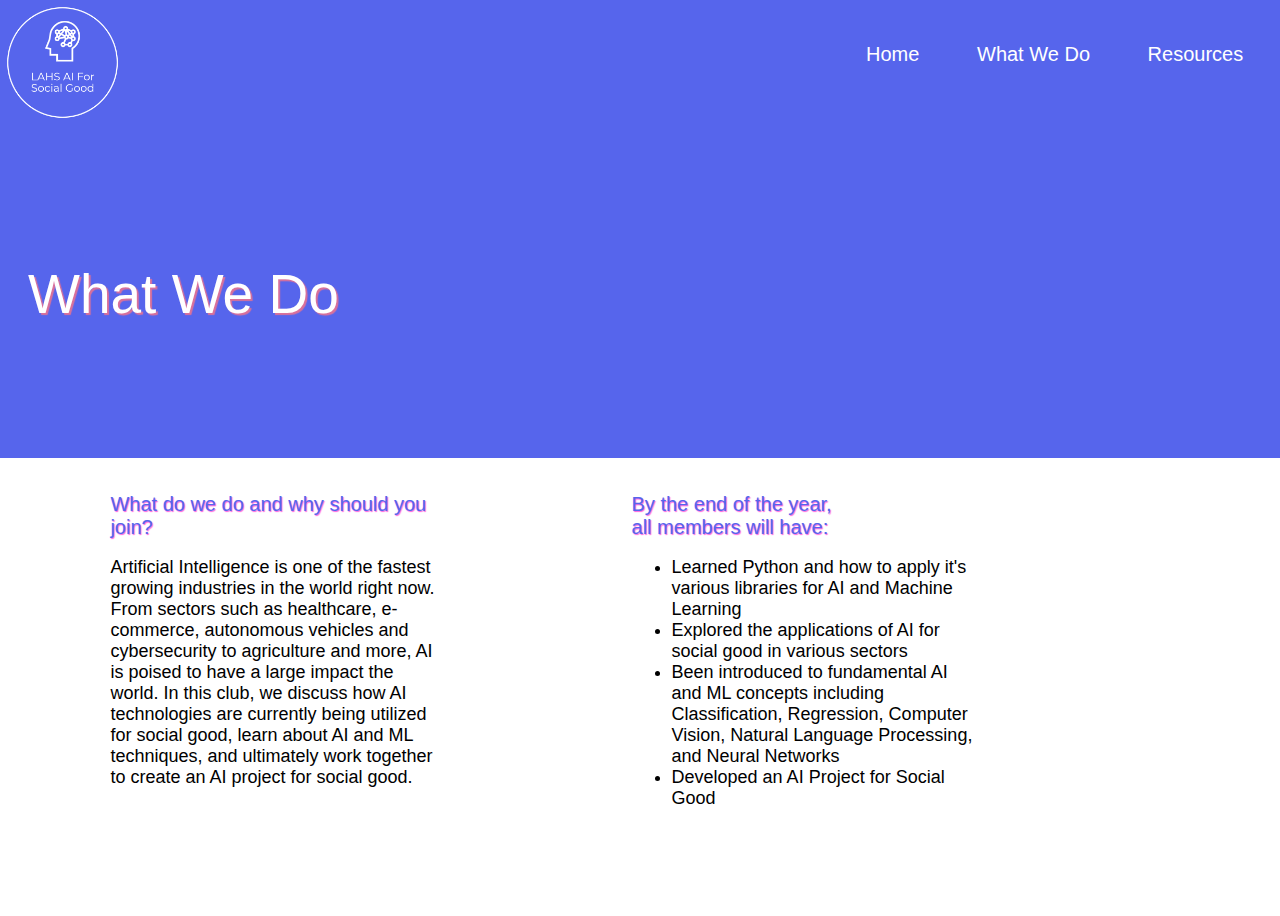
==== about.html @ c92c1efe "Final Responsive Design Fixes" ====
<!DOCTYPE html>
<html lang="en">

<head>
  <title>LAHS AI</title>
  <meta charset="utf-8">
  <meta http-equiv="X-UA-Compatible" content="IE=edge">
  <meta name="viewport" content="width=device-width, initial-scale=1">
  <meta name="google-site-verification" content="iM5fhBbc-FcIq26R34LP95haDHTpgGGQypBYg3sg12c" />
  <!-- import the webpage's stylesheet -->
  <link rel="stylesheet" href="style.css" />
</head>

<body class="about-resources-body">
  <div class="header">
    <div class="logo">
      <img src="images/logo2.png" alt="LAHS AI For Social Good Club">
    </div>
    <div class="navigation-links">
      <div><a href="index.html">Home</a></div>
      <div><a href="about.html">What We Do</a></div>
      <div><a href="resources.html">Resources</a></div>
    </div>
  </div>
  
  <!-- What We Do header-->
  <div class="about-resources-top">
    <h1>What We Do</h1>
  </div>

  <!-- flex container for two elements -->
  <div class="about-flex-container">
    <!-- description of why people should join -->
    <div class="description">
      <h2>What do we do and why should you join?</h2>
      <p>Artificial Intelligence is one of the fastest growing industries in the world right now. From sectors such as
        healthcare, e-commerce, autonomous vehicles and cybersecurity to agriculture and more, AI is poised to have a
        large impact the world. In this club, we discuss how AI technologies are currently being utilized for social
        good, learn about AI and ML techniques, and ultimately work together to create an AI project for social good.
      </p>
    </div>
    <!-- bulleted list of club goals -->
    <div class="club-goals">
      <h2>By the end of the year, all members will have:</h2>
      <ul>
        <li>Learned Python and how to apply it's various libraries for AI and Machine Learning</li>
        <li>Explored the applications of AI for social good in various sectors</li>
        <li>Been introduced to fundamental AI and ML concepts including Classification, Regression, Computer Vision,
          Natural Language Processing, and Neural Networks</li>
        <li>Developed an AI Project for Social Good</li>
      </ul>
    </div>
  </div>
</body>

</html>
---- style.css ----
body {
  background-color: rgb(86, 101, 236);
}

.logo { 
  position: absolute;
  top: 0px; /*positioned on top left of page*/
  left: 0px;
  width: 125px;
  height: 125px;
  margin-bottom: 25px; 
  display: flex;
} 

.navigation-links {
  display: flex; /*flexbox for navigation links*/
  flex-direction: row;
  top: 8px;
  position: relative;
  float: right; /*positioned on top right of page*/
}

.navigation-links > div {
  /*specifies spacing between flexbox elements*/
  margin: 1vw; 
  padding: 14px 16px;
  color: white;
}

.navigation-links > div > a { /*specifies styling for text*/
  text-align: right; 
  text-decoration: none;
  color: white;
  font-family: Tahoma, sans-serif;
  font-size: 20px;
}

.club-description {
  color:white;
  font-family: Tahoma, sans-serif;
  width: 100%;
  position: absolute;
  top: 30vh; /*club description's top edge is positioned 30% of the viewport's height from the top of the screen*/
  text-align: center;
}

.club-description > h1 { /*styling for main heading*/
  font-size: 55px;
  font-weight: 500;
  margin-bottom: 0px;
}

.club-description > p { /*styling for subtext*/
  margin-top: 25px;
  margin-bottom: 40px;
}

.join-slack { /*styling for "Join Slack" button*/
  background-color:white;
  border-radius: 10px; /*rounds borders*/
  border: none;
  color: black;
  padding: 15px 30px;
  text-align: center;
  text-decoration: none;
  font-size: 16px;
}

.join-slack:hover { /*button turns pink when hovered over*/
  background-color:  #F2CDDC;
  transition: 1s;
}

.about-resources-body { /*styling for the body of about.html and resources.html*/
  height: 100vh;
  background: linear-gradient( /*splits background into blue and white - learned from https://www.youtube.com/watch?v=XIfEWsF2T5A*/
    to bottom,
    rgb(86, 101, 236) 0%,
    rgb(86, 101, 236) 50%,
    white 50%,
    white 100%
  );
  background-repeat: no-repeat; /*prevents linear gradient from alternating between blue and white*/
}

/*styling for the top or blue section of the about.html and resources.html pages*/
.about-resources-top { 
  position: absolute;
  top: 25vh;
  text-align: left;
  margin-left: 20px;
}

.about-resources-top > h1 { 
  color: white;
  text-shadow: 2px 2px 1px #da719b; /*horizontal and vertical shadow of 2px, blur radius of 1px, and pink color*/
  font-family: Tahoma, Arial, sans-serif;
  font-size: 55px;
  font-weight: 500;
}

.about-resources-top > p {
  font-family: Tahoma, Arial, sans-serif;
  color: white;
}

.about-flex-container { /*flex container for two elements*/
  display: flex;
  flex-direction: row;
  top: 50vh;
  position: relative;
}

/*styling for first flexbox element*/
.description {
  width: 80%;
  font-size: 18px;
  font-family: Verdana, Arial, sans-serif;
  /*margins based on viewport height and width*/
  margin-left: 8vw; 
  margin-top: 2vh;
}

/*styling for about.html heading and resources.html headings*/
.description > h2, .resources-flex-container > div > h2, .club-goals > h2  {
  font-size: 20px;
  font-weight: normal;
  color:  rgb(86, 101, 236);
  text-shadow: 1px 1px 1px #ff5cdc;
}

/*styling for bulleted list in about.html page*/
.club-goals > ul {
  width: 150%;
  font-size: 18px;
}

/*styling for second element of about.html flexbox and all elements of resources.html flexbox*/
.club-goals, .resources-flex-container > div {
  width: 50%;
  font-size: 20px;
  font-family: Verdana, Arial, sans-serif;
  margin-top: 2vh;
  margin-left: 15vw;
}

/*flex container for resources*/
.resources-flex-container {
  display: flex;
  flex-direction: column;
  top: 50vh;
  position: relative;
  left: -13vw;
}

/*media query for responsive web design*/
@media (max-width: 600px) {
  /*size of elements decreases*/
  #logo { 
    width: 90px;
    height: 90px;
  }

  .navigation-links > div > a {
    font-size: 15px;
  }

  .club-description > h1{
    font-size: 40px;
  }

  .club-description p {
    font-size: 15px;
  }

  .about-resources-top > h1{
    font-size: 40px;
  }

  .about-flex-container {
    flex-direction: column; /*flexbox becomes one column instead of one row*/
  }

  .resources-flex-container {
    display: flex;
    flex-direction: column;
    top: 50vh;
    position: relative;
    left: 12vw;
    width: 100%;
  }

  /*text is centered on mobile devices*/
  .description {
    font-size: 15px;
    margin-left: 20vw;
    text-align: center;
    width: 200%;
  }

  .club-goals > ul {
    font-size: 15px;
    margin-left: 14vw;
    text-align: left;
    width: 200%;
  }

  .club-goals > h2 {
    text-align: center;
    margin-left: 20vw;
    width: 200%;
  }
}
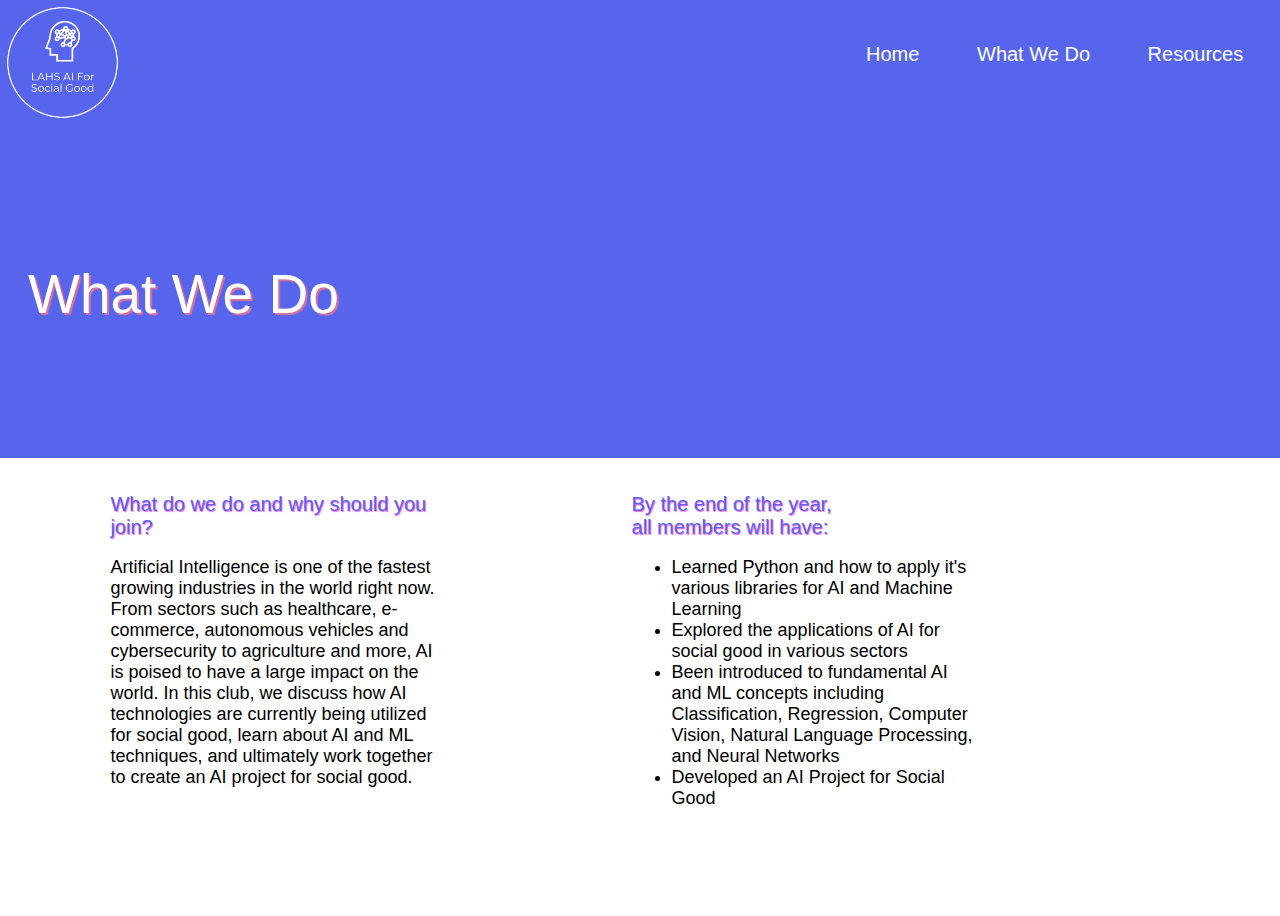
==== commit d6c82dd6: "Grammar Fix" ====
--- a/about.html
+++ b/about.html
@@ -35,7 +35,7 @@
       <h2>What do we do and why should you join?</h2>
       <p>Artificial Intelligence is one of the fastest growing industries in the world right now. From sectors such as
         healthcare, e-commerce, autonomous vehicles and cybersecurity to agriculture and more, AI is poised to have a
-        large impact the world. In this club, we discuss how AI technologies are currently being utilized for social
+        large impact on the world. In this club, we discuss how AI technologies are currently being utilized for social
         good, learn about AI and ML techniques, and ultimately work together to create an AI project for social good.
       </p>
     </div>
--- a/style.css
+++ b/style.css
@@ -8,7 +8,7 @@
   left: 0px;
   width: 125px;
   height: 125px;
-  margin-bottom: 25px; 
+  margin-bottom: 25px;
   display: flex;
 } 
 
@@ -156,7 +156,7 @@
 /*media query for responsive web design*/
 @media (max-width: 600px) {
   /*size of elements decreases*/
-  #logo { 
+  .logo { 
     width: 90px;
     height: 90px;
   }
@@ -173,7 +173,7 @@
     font-size: 15px;
   }
 
-  .about-resources-top > h1{
+  .about-resources-top > h1 {
     font-size: 40px;
   }
 
@@ -184,7 +184,7 @@
   .resources-flex-container {
     display: flex;
     flex-direction: column;
-    top: 50vh;
+    top: 40vh;
     position: relative;
     left: 12vw;
     width: 100%;
@@ -200,9 +200,9 @@
 
   .club-goals > ul {
     font-size: 15px;
-    margin-left: 14vw;
+    margin-left: 2vw;
     text-align: left;
-    width: 200%;
+    width: 450%;
   }
 
   .club-goals > h2 {
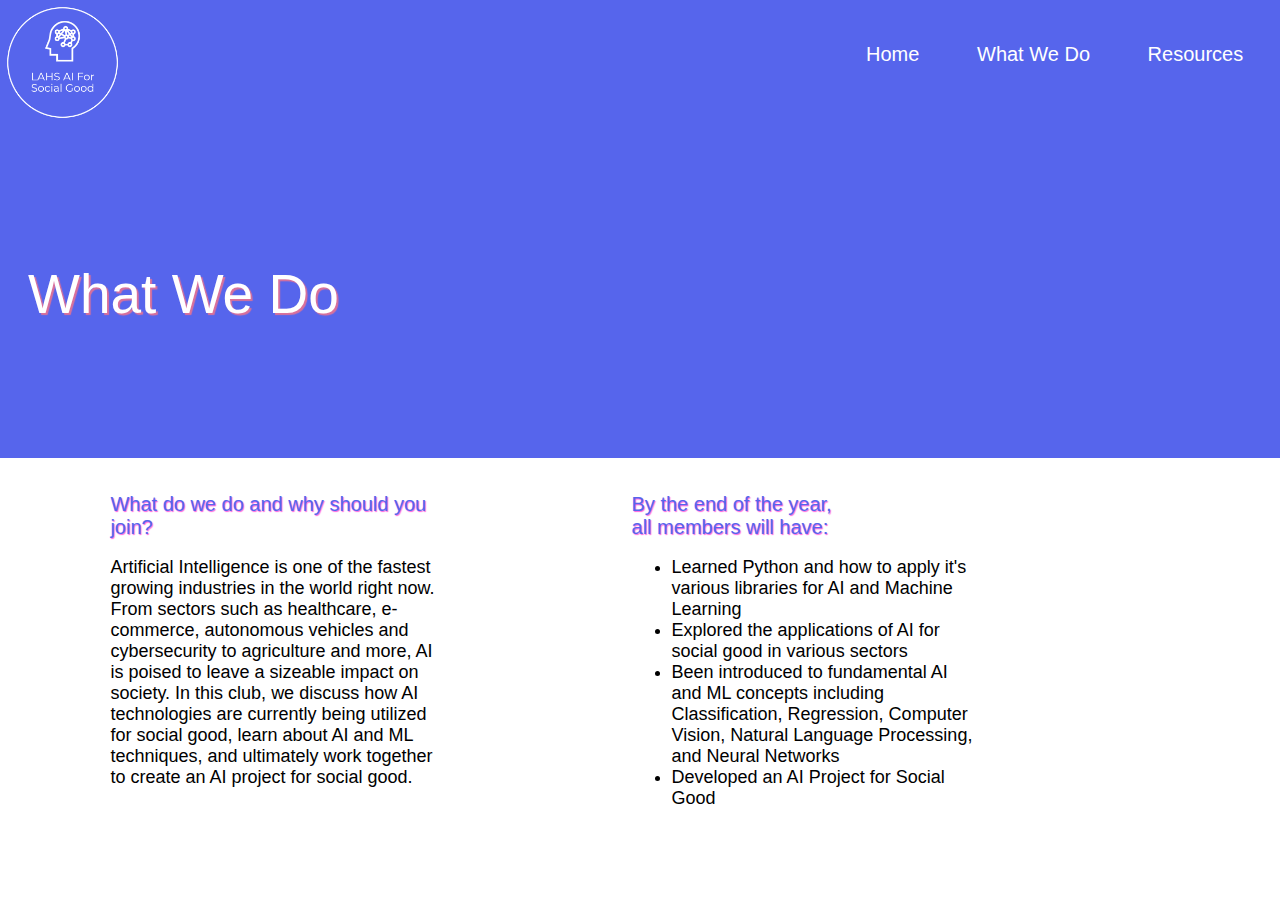
==== commit a47f896c: "grammar" ====
--- a/about.html
+++ b/about.html
@@ -34,8 +34,8 @@
     <div class="description">
       <h2>What do we do and why should you join?</h2>
       <p>Artificial Intelligence is one of the fastest growing industries in the world right now. From sectors such as
-        healthcare, e-commerce, autonomous vehicles and cybersecurity to agriculture and more, AI is poised to have a
-        large impact on the world. In this club, we discuss how AI technologies are currently being utilized for social
+        healthcare, e-commerce, autonomous vehicles and cybersecurity to agriculture and more, AI is poised to leave a
+        sizeable impact on society. In this club, we discuss how AI technologies are currently being utilized for social
         good, learn about AI and ML techniques, and ultimately work together to create an AI project for social good.
       </p>
     </div>
--- a/style.css
+++ b/style.css
@@ -48,6 +48,8 @@
   font-size: 55px;
   font-weight: 500;
   margin-bottom: 0px;
+  text-shadow: 2px 2px 1px #da719b;
+
 }
 
 .club-description > p { /*styling for subtext*/
@@ -193,11 +195,15 @@
   /*text is centered on mobile devices*/
   .description {
     font-size: 15px;
-    margin-left: 20vw;
+    margin-left: 25vw;
+    text-align: left;
+    width: 200%;
+  }
+
+  .description > h2 {
     text-align: center;
-    width: 200%;
-  }
-
+  }
+  
   .club-goals > ul {
     font-size: 15px;
     margin-left: 2vw;
@@ -207,8 +213,8 @@
 
   .club-goals > h2 {
     text-align: center;
-    margin-left: 20vw;
-    width: 200%;
-  }
-}
-
+    margin-left: 10vw;
+    width: 400%;
+  }
+}
+
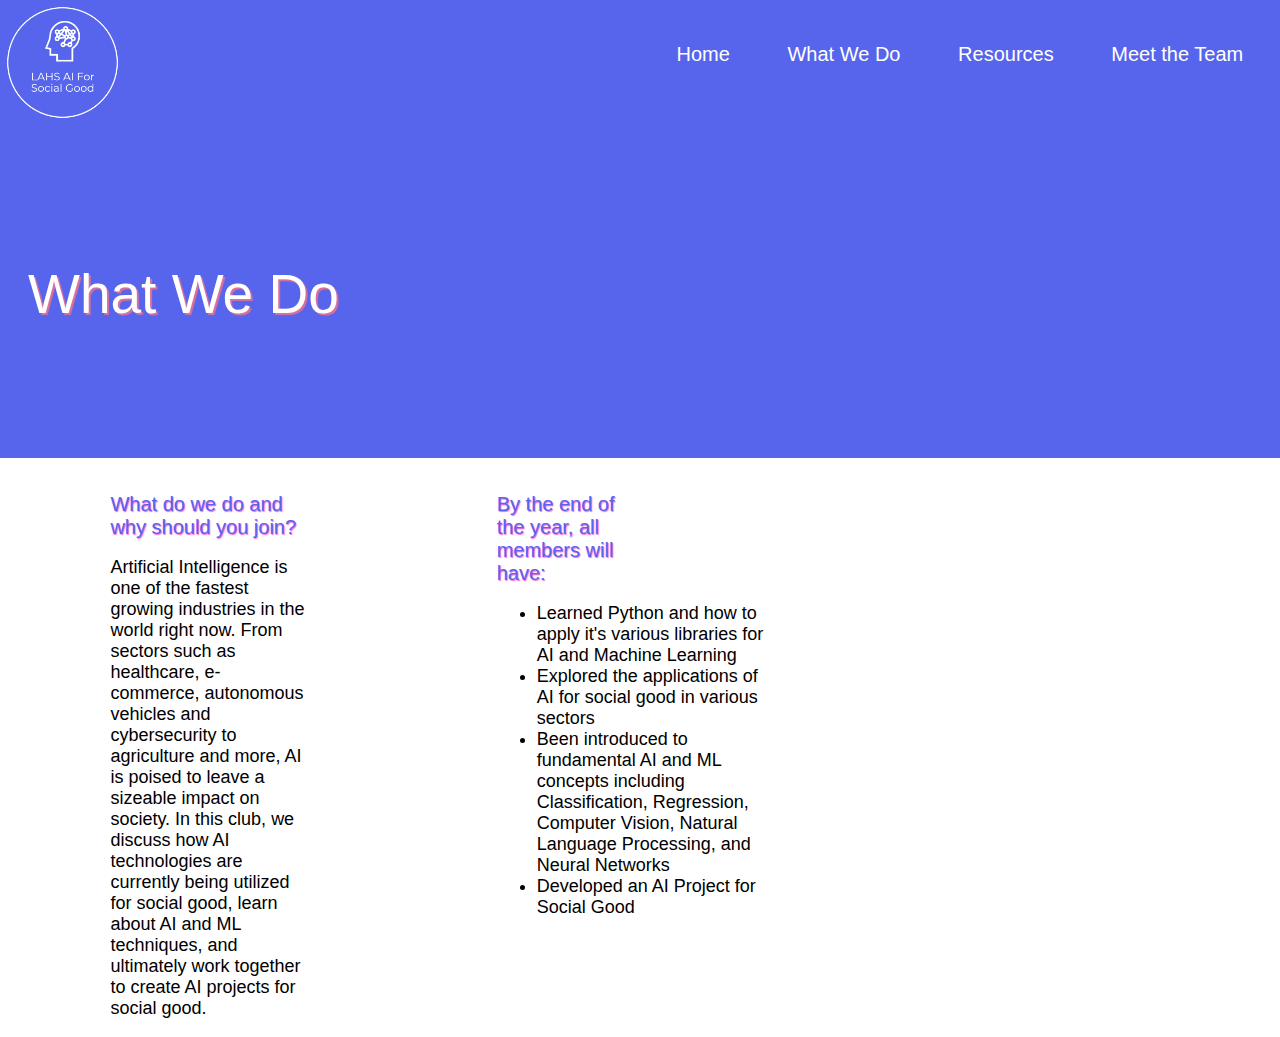
==== commit 4bb8a4b4: "meet the team test" ====
--- a/about.html
+++ b/about.html
@@ -20,6 +20,7 @@
       <div><a href="index.html">Home</a></div>
       <div><a href="about.html">What We Do</a></div>
       <div><a href="resources.html">Resources</a></div>
+      <div><a href="team.html">Meet the Team</a></div>
     </div>
   </div>
   
@@ -36,7 +37,7 @@
       <p>Artificial Intelligence is one of the fastest growing industries in the world right now. From sectors such as
         healthcare, e-commerce, autonomous vehicles and cybersecurity to agriculture and more, AI is poised to leave a
         sizeable impact on society. In this club, we discuss how AI technologies are currently being utilized for social
-        good, learn about AI and ML techniques, and ultimately work together to create an AI project for social good.
+        good, learn about AI and ML techniques, and ultimately work together to create AI projects for social good.
       </p>
     </div>
     <!-- bulleted list of club goals -->
--- a/style.css
+++ b/style.css
@@ -37,7 +37,7 @@
 
 .club-description {
   color:white;
-  font-family: Tahoma, sans-serif;
+  font-family: Calibri, sans-serif;
   width: 100%;
   position: absolute;
   top: 30vh; /*club description's top edge is positioned 30% of the viewport's height from the top of the screen*/
@@ -49,7 +49,7 @@
   font-weight: 500;
   margin-bottom: 0px;
   text-shadow: 2px 2px 1px #da719b;
-
+  font-family: Tahoma, sans-serif;
 }
 
 .club-description > p { /*styling for subtext*/
@@ -117,7 +117,7 @@
 .description {
   width: 80%;
   font-size: 18px;
-  font-family: Verdana, Arial, sans-serif;
+  font-family: Calibri, Arial, sans-serif;
   /*margins based on viewport height and width*/
   margin-left: 8vw; 
   margin-top: 2vh;
@@ -141,7 +141,7 @@
 .club-goals, .resources-flex-container > div {
   width: 50%;
   font-size: 20px;
-  font-family: Verdana, Arial, sans-serif;
+  font-family: Calibri, Arial, sans-serif;
   margin-top: 2vh;
   margin-left: 15vw;
 }
@@ -156,15 +156,27 @@
 }
 
 /*media query for responsive web design*/
-@media (max-width: 600px) {
+@media (max-width: 800px) {
   /*size of elements decreases*/
+  .join-slack { /*styling for "Join Slack" button*/
+    background-color:white;
+    border-radius: 10px; /*rounds borders*/
+    border: none;
+    color: black;
+    padding: 15px 15px;
+    text-align: center;
+    text-decoration: none;
+    font-size: 13px;
+  }
+
+  
   .logo { 
     width: 90px;
     height: 90px;
   }
 
   .navigation-links > div > a {
-    font-size: 15px;
+    font-size: 13px;
   }
 
   .club-description > h1{
@@ -179,8 +191,17 @@
     font-size: 40px;
   }
 
+  .about-resources-top > p {
+    width: 90%;
+  }
+
   .about-flex-container {
-    flex-direction: column; /*flexbox becomes one column instead of one row*/
+    flex-direction: column; /*flexbox becomes one column instead of one row*/    
+  }
+
+  .about-flex-container > div {
+    width: 40vw;
+    height: 35vh;
   }
 
   .resources-flex-container {
@@ -188,33 +209,28 @@
     flex-direction: column;
     top: 40vh;
     position: relative;
-    left: 12vw;
     width: 100%;
   }
 
-  /*text is centered on mobile devices*/
   .description {
     font-size: 15px;
-    margin-left: 25vw;
     text-align: left;
-    width: 200%;
-  }
-
-  .description > h2 {
-    text-align: center;
+    margin: 10px auto;
   }
   
+  .description > p {
+    width: 180%;
+  }
+
+  .club-goals {
+    margin: 10px auto;
+  }
+
   .club-goals > ul {
     font-size: 15px;
-    margin-left: 2vw;
-    text-align: left;
-    width: 450%;
-  }
-
-  .club-goals > h2 {
-    text-align: center;
-    margin-left: 10vw;
-    width: 400%;
-  }
-}
-
+    width: 160%;
+  }
+
+
+
+}
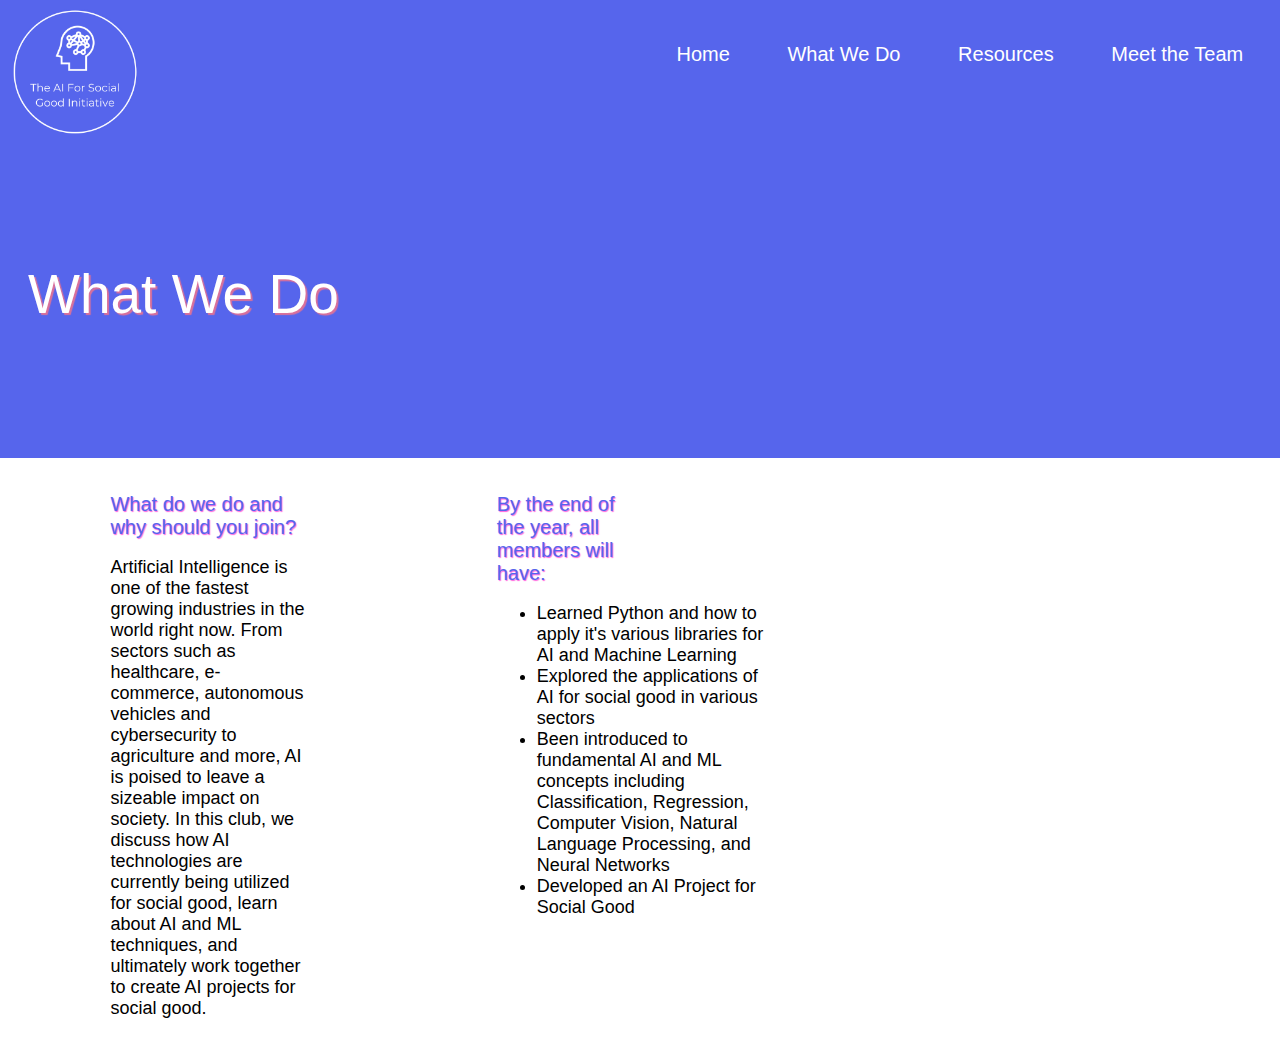
==== commit 7b21217f: "updates for new year" ====
--- a/about.html
+++ b/about.html
@@ -14,7 +14,7 @@
 <body class="about-resources-body">
   <div class="header">
     <div class="logo">
-      <img src="images/logo2.png" alt="LAHS AI For Social Good Club">
+      <img src="images/orgLogo1.png" alt="The AI For Social Good Initiative">
     </div>
     <div class="navigation-links">
       <div><a href="index.html">Home</a></div>
--- a/style.css
+++ b/style.css
@@ -4,8 +4,8 @@
 
 .logo { 
   position: absolute;
-  top: 0px; /*positioned on top left of page*/
-  left: 0px;
+  top: 1vh; /*positioned on top left of page*/
+  left: 1vw;
   width: 125px;
   height: 125px;
   margin-bottom: 25px;
@@ -169,6 +169,12 @@
     font-size: 13px;
   }
 
+  .navigation-links > div {
+    /*specifies spacing between flexbox elements*/
+    margin: 1vw; 
+    padding: 14px 10px;
+    color: white;
+  }
   
   .logo { 
     width: 90px;
@@ -176,7 +182,7 @@
   }
 
   .navigation-links > div > a {
-    font-size: 13px;
+    font-size: 10px;
   }
 
   .club-description > h1{
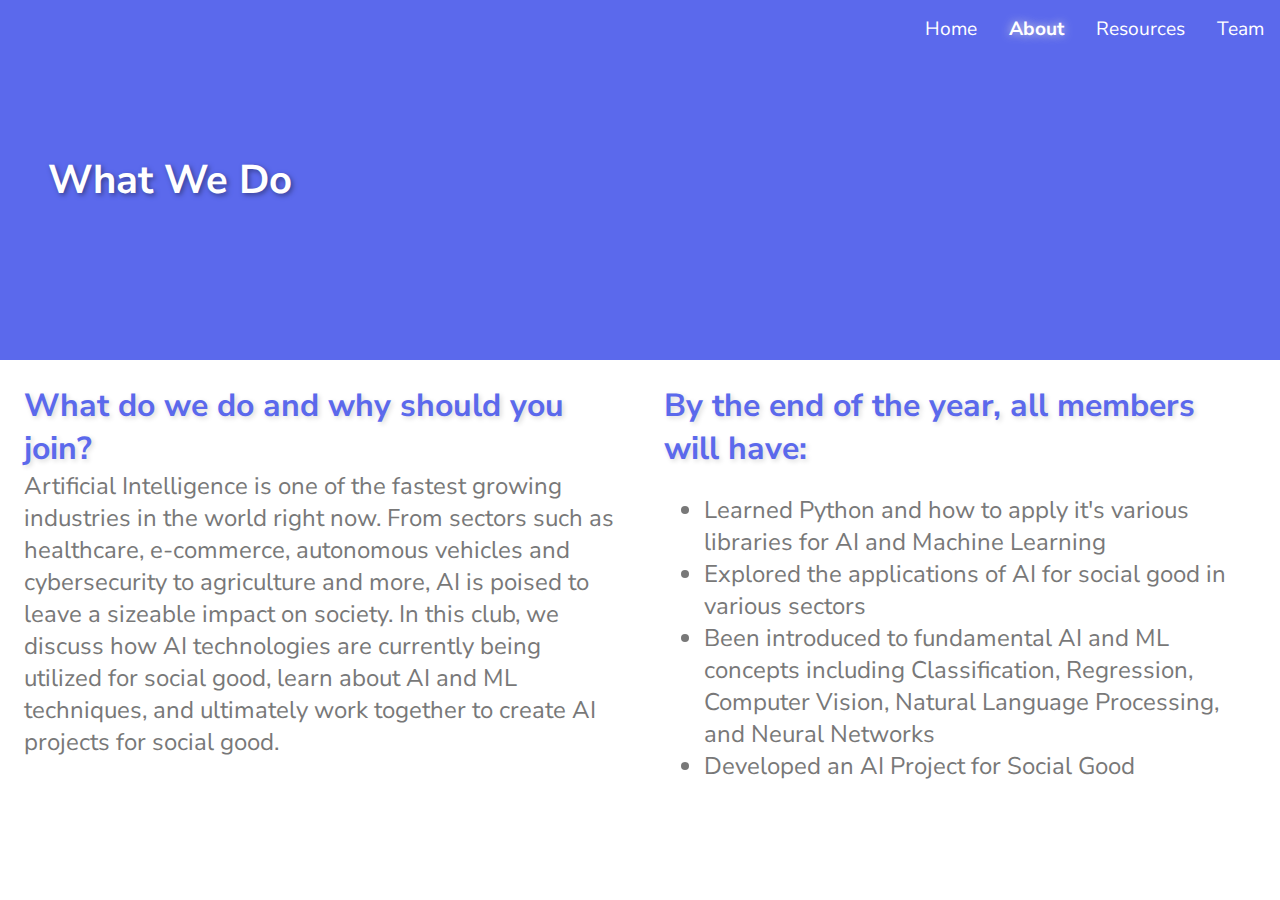
==== commit 9826bc62: "Add files via upload" ====
--- a/about.html
+++ b/about.html
@@ -1,57 +1,39 @@
 <!DOCTYPE html>
-<html lang="en">
-
-<head>
-  <title>LAHS AI</title>
-  <meta charset="utf-8">
-  <meta http-equiv="X-UA-Compatible" content="IE=edge">
-  <meta name="viewport" content="width=device-width, initial-scale=1">
-  <meta name="google-site-verification" content="iM5fhBbc-FcIq26R34LP95haDHTpgGGQypBYg3sg12c" />
-  <!-- import the webpage's stylesheet -->
-  <link rel="stylesheet" href="style.css" />
-</head>
-
-<body class="about-resources-body">
-  <div class="header">
-    <div class="logo">
-      <img src="images/orgLogo1.png" alt="The AI For Social Good Initiative">
+<html>
+  <head>
+    <title>Social AI | About</title>
+    <link rel="icon" href="/assets/social_ai.png">
+    <link rel="stylesheet" href="style.css">
+    <link rel="stylesheet" href="https://fonts.googleapis.com/css?family=Nunito Sans">
+  </head>
+  <body>
+    <div class="header centered-vertically" style="justify-content: right">
+      <a href="/">Home</a>
+      <a href="/about.html" class="selected">About</a>
+      <a href="/resources.html">Resources</a>
+      <a href="/team.html">Team</a>
     </div>
-    <div class="navigation-links">
-      <div><a href="index.html">Home</a></div>
-      <div><a href="about.html">What We Do</a></div>
-      <div><a href="resources.html">Resources</a></div>
-      <div><a href="team.html">Meet the Team</a></div>
+    <div class="content">
+      <div class="banner centered-vertically">
+        <div class="title">What We Do</div>
+      </div>
+      <div style="display: grid; grid-template-columns: 1fr 1fr">
+        <div class="about">
+          <div class="about-title">What do we do and why should you join?</div>
+          <div class="about-text">Artificial Intelligence is one of the fastest growing industries in the world right now. From sectors such as healthcare, e-commerce, autonomous vehicles and cybersecurity to agriculture and more, AI is poised to leave a sizeable impact on society. In this club, we discuss how AI technologies are currently being utilized for social good, learn about AI and ML techniques, and ultimately work together to create AI projects for social good.</div>
+        </div>
+        <div class="about">
+          <div class="about-title">By the end of the year, all members will have:</div>
+          <div class="about-text">
+            <ul>
+              <li>Learned Python and how to apply it's various libraries for AI and Machine Learning</li>
+              <li>Explored the applications of AI for social good in various sectors</li>
+              <li>Been introduced to fundamental AI and ML concepts including Classification, Regression, Computer Vision, Natural Language Processing, and Neural Networks</li>
+              <li>Developed an AI Project for Social Good</li>
+            </ul>
+          </div>
+        </div>
+      </div>
     </div>
-  </div>
-  
-  <!-- What We Do header-->
-  <div class="about-resources-top">
-    <h1>What We Do</h1>
-  </div>
-
-  <!-- flex container for two elements -->
-  <div class="about-flex-container">
-    <!-- description of why people should join -->
-    <div class="description">
-      <h2>What do we do and why should you join?</h2>
-      <p>Artificial Intelligence is one of the fastest growing industries in the world right now. From sectors such as
-        healthcare, e-commerce, autonomous vehicles and cybersecurity to agriculture and more, AI is poised to leave a
-        sizeable impact on society. In this club, we discuss how AI technologies are currently being utilized for social
-        good, learn about AI and ML techniques, and ultimately work together to create AI projects for social good.
-      </p>
-    </div>
-    <!-- bulleted list of club goals -->
-    <div class="club-goals">
-      <h2>By the end of the year, all members will have:</h2>
-      <ul>
-        <li>Learned Python and how to apply it's various libraries for AI and Machine Learning</li>
-        <li>Explored the applications of AI for social good in various sectors</li>
-        <li>Been introduced to fundamental AI and ML concepts including Classification, Regression, Computer Vision,
-          Natural Language Processing, and Neural Networks</li>
-        <li>Developed an AI Project for Social Good</li>
-      </ul>
-    </div>
-  </div>
-</body>
-
+  </body>
 </html>--- a/style.css
+++ b/style.css
@@ -1,242 +1,223 @@
+:root {
+  --accent: #5b69ec;
+  --accent-heavy: #38408f;
+  --color: #ffffff;
+  --shadow: #d9d9d9;
+  --secondary: #787878;
+}
+
+::-webkit-scrollbar {
+  display: none;
+}
+
+img {
+  width: 100%;
+  height: 100%;
+  object-fit: contain;
+}
+
 body {
-  background-color: rgb(86, 101, 236);
-}
-
-.logo { 
+  width: 100vw;
+  height: 100vh;
+  margin: 0;
+  color: var(--color);
+  font-family: "Nunito Sans";
+}
+
+button {
+  font-size: 1.5em;
+  color: var(--accent);
+  border-radius: 6px;
+  background: var(--color);
+  padding: 0.3em;
+  width: 8em;
+  border-style: none;
+  transition: 0.3s ease-in-out;
+  cursor: pointer;
+  gap: 0.5em;
+}
+
+button:hover {
+  background: var(--shadow);
+}
+
+::selection {
+  background: var(--color);
+  color: var(--accent);
+}
+
+.centered-vertically {
+  display: flex;
+  align-items: center;
+}
+
+.centered-children {
+  display: flex;
+  align-items: center;
+  justify-content: center;
+}
+
+.introduction-container {
+  width: 40em;
+  flex-direction: column;
+}
+
+.introduction-container img:not(.button-icon) {
+  width: 8em;
+  height: 8em;
+}
+
+.title {
+  font-size: 2.5em;
+  font-weight: bold;
+  text-shadow: var(--accent-heavy) 2px 2px 5px;
+}
+
+.subtitle {
+  font-size: 1.5em;
+}
+
+.break {
+  margin-bottom: 0.5em;
+}
+
+.button-icon {
+  width: 1em;
+  height: 1em;
+}
+
+.header {
   position: absolute;
-  top: 1vh; /*positioned on top left of page*/
-  left: 1vw;
-  width: 125px;
-  height: 125px;
-  margin-bottom: 25px;
-  display: flex;
-} 
-
-.navigation-links {
-  display: flex; /*flexbox for navigation links*/
-  flex-direction: row;
-  top: 8px;
+  left: 0;
+  top: 0;
+  width: 100vw;
+  gap: 2em;
+  padding: 1em;
+  box-sizing: border-box;
+}
+
+.header a {
+  text-decoration: none;
+  transition: 0.3s ease-in-out;
+  font-size: 1.2em;
+  color: var(--color);
+}
+
+.header a:hover {
+  text-shadow: var(--shadow) 0 0 5px;
+}
+
+.banner {
+  width: 100vw;
+  height: 40vh;
+  background: var(--accent);
+  padding-left: 3em; 
+  box-sizing: border-box;
+}
+
+.content {
+  display: grid; 
+  grid-template-rows: auto 1fr;
+  height: 100vh;
+  width: 100vw;
+  box-sizing: border-box;
+  overflow-x: hidden;
+}
+
+.about-title {
+  font-size: 2em;
+  font-weight: bold;
+  text-shadow: var(--shadow) 2px 2px 5px;
+  color: var(--accent);
+}
+
+.about-title::selection {
+  background: var(--accent);
+  color: var(--color);
+}
+
+.about-text {
+  color: var(--secondary);
+  font-size: 1.5em;
+}
+
+.about {
+  padding: 1.5em; 
+  box-sizing: border-box;
+}
+
+.resources-container {
+  width: 95vw;
+  display: grid;
+  grid-template-rows: 1fr 1fr;
+  grid-template-columns: 1fr 1fr;
+  grid-gap: 1em;
+}
+
+.resource {
+  background: var(--shadow);
+  color: var(--secondary);
+  font-size: 1.5em;
+  gap: 0.5em;
+  padding: 1em;
+  box-sizing: border-box;
+  cursor: pointer;
+  transition: 0.3s ease-in-out;
+}
+
+.resource:hover {
+  filter: brightness(0.8);
+}
+
+.resource img {
+  width: 1.5em;
+  height: 1.5em;
+  filter: invert(50%) sepia(0%) saturate(0%) hue-rotate(146deg) brightness(92%) contrast(84%);
+}
+
+.team-container {
+  display: grid;
+  grid-template-rows: 1fr 1fr;
+  grid-template-columns: 1fr 1fr 1fr 1fr;
+  grid-gap: 1em;
+}
+
+.team {
   position: relative;
-  float: right; /*positioned on top right of page*/
-}
-
-.navigation-links > div {
-  /*specifies spacing between flexbox elements*/
-  margin: 1vw; 
-  padding: 14px 16px;
-  color: white;
-}
-
-.navigation-links > div > a { /*specifies styling for text*/
-  text-align: right; 
-  text-decoration: none;
-  color: white;
-  font-family: Tahoma, sans-serif;
-  font-size: 20px;
-}
-
-.club-description {
-  color:white;
-  font-family: Calibri, sans-serif;
+  display: grid;
+  grid-template-rows: 1fr auto;
+  background: var(--accent);
+  box-shadow: var(--shadow) 2px 2px 0.5em;
+  border-radius: 8px;
+  overflow: hidden;
+  height: 100%;
+  transition: 0.3s ease-in-out;
+}
+
+.team:hover {
+  transform: scale(1.02);
+}
+
+.team img {
   width: 100%;
-  position: absolute;
-  top: 30vh; /*club description's top edge is positioned 30% of the viewport's height from the top of the screen*/
-  text-align: center;
-}
-
-.club-description > h1 { /*styling for main heading*/
-  font-size: 55px;
-  font-weight: 500;
-  margin-bottom: 0px;
-  text-shadow: 2px 2px 1px #da719b;
-  font-family: Tahoma, sans-serif;
-}
-
-.club-description > p { /*styling for subtext*/
-  margin-top: 25px;
-  margin-bottom: 40px;
-}
-
-.join-slack { /*styling for "Join Slack" button*/
-  background-color:white;
-  border-radius: 10px; /*rounds borders*/
-  border: none;
-  color: black;
-  padding: 15px 30px;
-  text-align: center;
-  text-decoration: none;
-  font-size: 16px;
-}
-
-.join-slack:hover { /*button turns pink when hovered over*/
-  background-color:  #F2CDDC;
-  transition: 1s;
-}
-
-.about-resources-body { /*styling for the body of about.html and resources.html*/
-  height: 100vh;
-  background: linear-gradient( /*splits background into blue and white - learned from https://www.youtube.com/watch?v=XIfEWsF2T5A*/
-    to bottom,
-    rgb(86, 101, 236) 0%,
-    rgb(86, 101, 236) 50%,
-    white 50%,
-    white 100%
-  );
-  background-repeat: no-repeat; /*prevents linear gradient from alternating between blue and white*/
-}
-
-/*styling for the top or blue section of the about.html and resources.html pages*/
-.about-resources-top { 
-  position: absolute;
-  top: 25vh;
-  text-align: left;
-  margin-left: 20px;
-}
-
-.about-resources-top > h1 { 
-  color: white;
-  text-shadow: 2px 2px 1px #da719b; /*horizontal and vertical shadow of 2px, blur radius of 1px, and pink color*/
-  font-family: Tahoma, Arial, sans-serif;
-  font-size: 55px;
-  font-weight: 500;
-}
-
-.about-resources-top > p {
-  font-family: Tahoma, Arial, sans-serif;
-  color: white;
-}
-
-.about-flex-container { /*flex container for two elements*/
-  display: flex;
-  flex-direction: row;
-  top: 50vh;
-  position: relative;
-}
-
-/*styling for first flexbox element*/
-.description {
-  width: 80%;
-  font-size: 18px;
-  font-family: Calibri, Arial, sans-serif;
-  /*margins based on viewport height and width*/
-  margin-left: 8vw; 
-  margin-top: 2vh;
-}
-
-/*styling for about.html heading and resources.html headings*/
-.description > h2, .resources-flex-container > div > h2, .club-goals > h2  {
-  font-size: 20px;
-  font-weight: normal;
-  color:  rgb(86, 101, 236);
-  text-shadow: 1px 1px 1px #ff5cdc;
-}
-
-/*styling for bulleted list in about.html page*/
-.club-goals > ul {
-  width: 150%;
-  font-size: 18px;
-}
-
-/*styling for second element of about.html flexbox and all elements of resources.html flexbox*/
-.club-goals, .resources-flex-container > div {
-  width: 50%;
-  font-size: 20px;
-  font-family: Calibri, Arial, sans-serif;
-  margin-top: 2vh;
-  margin-left: 15vw;
-}
-
-/*flex container for resources*/
-.resources-flex-container {
-  display: flex;
-  flex-direction: column;
-  top: 50vh;
-  position: relative;
-  left: -13vw;
-}
-
-/*media query for responsive web design*/
-@media (max-width: 800px) {
-  /*size of elements decreases*/
-  .join-slack { /*styling for "Join Slack" button*/
-    background-color:white;
-    border-radius: 10px; /*rounds borders*/
-    border: none;
-    color: black;
-    padding: 15px 15px;
-    text-align: center;
-    text-decoration: none;
-    font-size: 13px;
-  }
-
-  .navigation-links > div {
-    /*specifies spacing between flexbox elements*/
-    margin: 1vw; 
-    padding: 14px 10px;
-    color: white;
-  }
-  
-  .logo { 
-    width: 90px;
-    height: 90px;
-  }
-
-  .navigation-links > div > a {
-    font-size: 10px;
-  }
-
-  .club-description > h1{
-    font-size: 40px;
-  }
-
-  .club-description p {
-    font-size: 15px;
-  }
-
-  .about-resources-top > h1 {
-    font-size: 40px;
-  }
-
-  .about-resources-top > p {
-    width: 90%;
-  }
-
-  .about-flex-container {
-    flex-direction: column; /*flexbox becomes one column instead of one row*/    
-  }
-
-  .about-flex-container > div {
-    width: 40vw;
-    height: 35vh;
-  }
-
-  .resources-flex-container {
-    display: flex;
-    flex-direction: column;
-    top: 40vh;
-    position: relative;
-    width: 100%;
-  }
-
-  .description {
-    font-size: 15px;
-    text-align: left;
-    margin: 10px auto;
-  }
-  
-  .description > p {
-    width: 180%;
-  }
-
-  .club-goals {
-    margin: 10px auto;
-  }
-
-  .club-goals > ul {
-    font-size: 15px;
-    width: 160%;
-  }
-
-
-
-}
+  height: 13em;
+  object-fit: cover;
+}
+
+.team-title {
+  font-size: 1.2em;
+  padding: 0.2em 0.5em 0.2em 0.5em;
+  box-sizing: border-box;
+  user-select: none;
+  background: rgba(91, 105, 236, 0.7);
+  width: 100%;
+}
+
+.role {
+  position: absolute;  
+}
+
+.selected {
+  text-shadow: var(--shadow) 0 0 10px;
+  font-weight: bold;
+}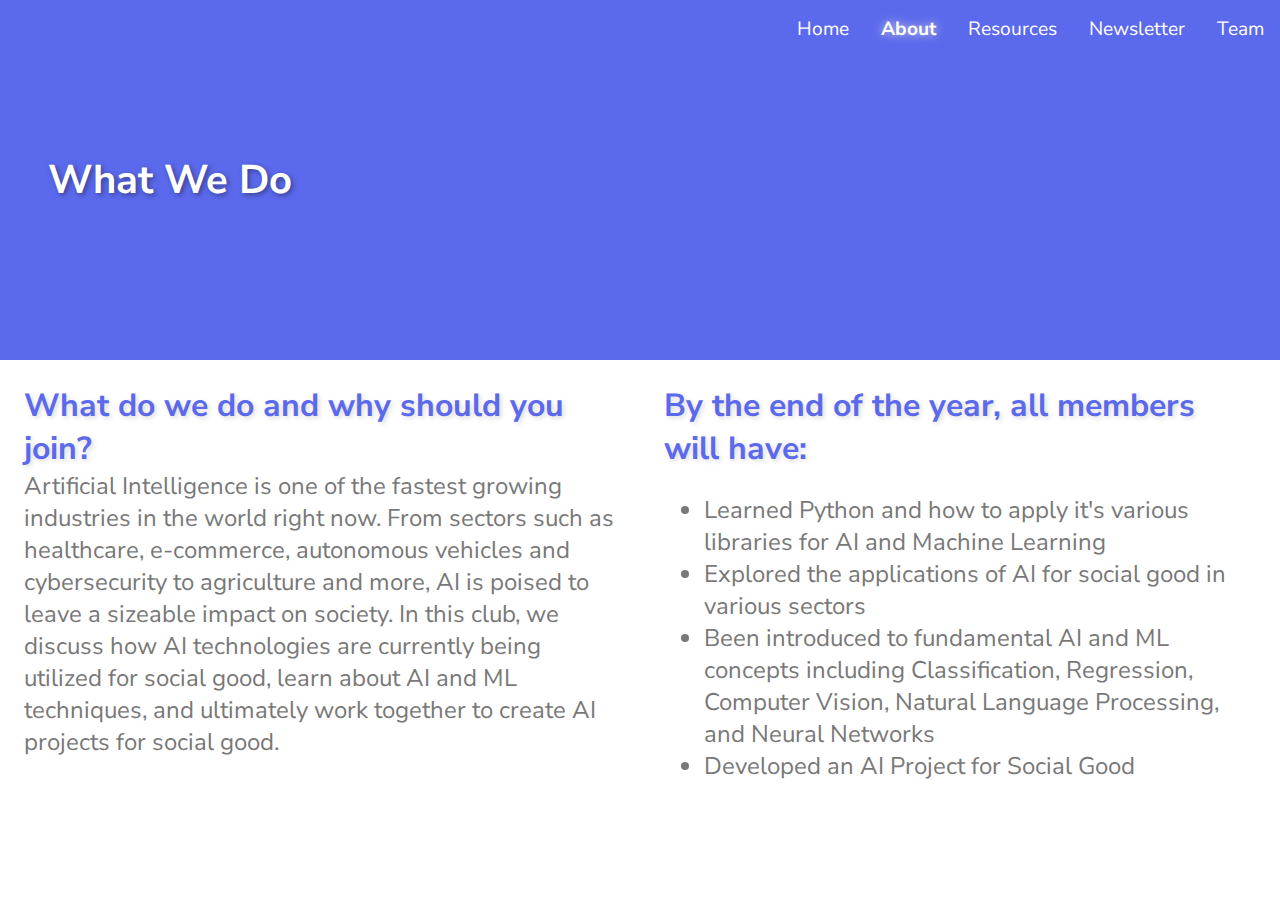
==== commit e19d6b97: "Add files via upload" ====
--- a/about.html
+++ b/about.html
@@ -11,6 +11,7 @@
       <a href="/">Home</a>
       <a href="/about.html" class="selected">About</a>
       <a href="/resources.html">Resources</a>
+      <a href="/newsletter.html">Newsletter</a>
       <a href="/team.html">Team</a>
     </div>
     <div class="content">
--- a/style.css
+++ b/style.css
@@ -6,8 +6,22 @@
   --secondary: #787878;
 }
 
+::-webkit-scrollbar:not(.topic-title) {
+  display: none;
+}
+
 ::-webkit-scrollbar {
-  display: none;
+  width: 0.5rem;
+  height: 0.5rem;
+}
+
+::-webkit-scrollbar-track {
+  background: transparent;
+}
+
+::-webkit-scrollbar-thumb {
+  border-radius: 5px;
+  background: var(--accent-heavy);
 }
 
 img {
@@ -22,6 +36,7 @@
   margin: 0;
   color: var(--color);
   font-family: "Nunito Sans";
+  overflow: hidden;
 }
 
 button {
@@ -92,14 +107,14 @@
   top: 0;
   width: 100vw;
   gap: 2em;
-  padding: 1em;
+  padding: 1rem;
   box-sizing: border-box;
 }
 
 .header a {
   text-decoration: none;
   transition: 0.3s ease-in-out;
-  font-size: 1.2em;
+  font-size: 1.2rem;
   color: var(--color);
 }
 
@@ -220,4 +235,115 @@
 .selected {
   text-shadow: var(--shadow) 0 0 10px;
   font-weight: bold;
+}
+
+.newsletter-title {
+  font-weight:  bold;
+  font-size: 2rem;
+  color: var(--accent);
+}
+
+.newsletter-card-container {
+  display: grid;
+  grid-template-columns: 1fr 1fr 1fr 1fr;
+  grid-gap: 1rem;
+  width: 100%;
+}
+
+.newsletter-card {
+  position: relative;
+  border-radius: 10px;
+  overflow: hidden;
+  cursor: pointer;
+  transition: 0.3s ease-in-out;
+  height: calc(100vh - 3.5rem - 5.8rem);
+}
+
+.newsletter-card img {
+  width: 100%;
+  height: 100%;
+  object-fit: cover;
+  filter: brightness(0.6);
+  transition: 0.3s ease-in-out;
+}
+
+.newsletter-card img:hover {
+  filter: brightness(1);
+}
+
+.topic-title {
+  position: absolute;
+  left: 0;
+  bottom: 0;
+  background: var(--accent);
+  color: var(--color);
+  font-size: 1.5rem;
+  width: 100%;
+  padding: 0.5rem;
+  box-sizing: border-box;
+  transition: 0.3s ease-in-out;
+  overflow: auto;
+  overflow-x: hidden;
+}
+
+.newsletter-text {
+  background: var(--color);
+  width: 100%;
+  height: 100%;
+}
+
+.gap {
+  height: 1rem;
+}
+
+.topic-item {
+  z-index: 9999;
+  background: var(--accent-heavy);
+  padding: 0.5rem;
+  box-sizing: border-box;
+  margin-bottom: 1rem;
+  border-radius: 5px;
+  cursor: pointer;
+  font-size: 1.5rem;
+  height: 3rem;
+  overflow: hidden;
+}
+
+.topic-item:last-child {
+  margin-bottom: 0;
+}
+
+.paragraph-title {
+  font-weight: bold;
+  font-size: 1.2rem;
+}
+
+.topic-item p {
+  font-size: 1.2rem;
+}
+
+.topic-icon {
+  display: inline-block;
+  width: 1.5rem !important;
+  height: 1.5rem !important;
+  filter: invert(100%) sepia(1%) saturate(1535%) hue-rotate(307deg) brightness(123%) contrast(100%) !important;
+}
+
+.topic-icon-container {
+  position: absolute;
+  right: 0.5rem; 
+  top: 0;
+  height: 3rem;
+}
+
+.close-button {
+  position: absolute;
+  top: 1rem;
+  right: 1rem;
+  font-size: 1.2rem;
+  cursor: pointer;
+}
+
+.close-button:hover {
+  font-weight: bold;
 }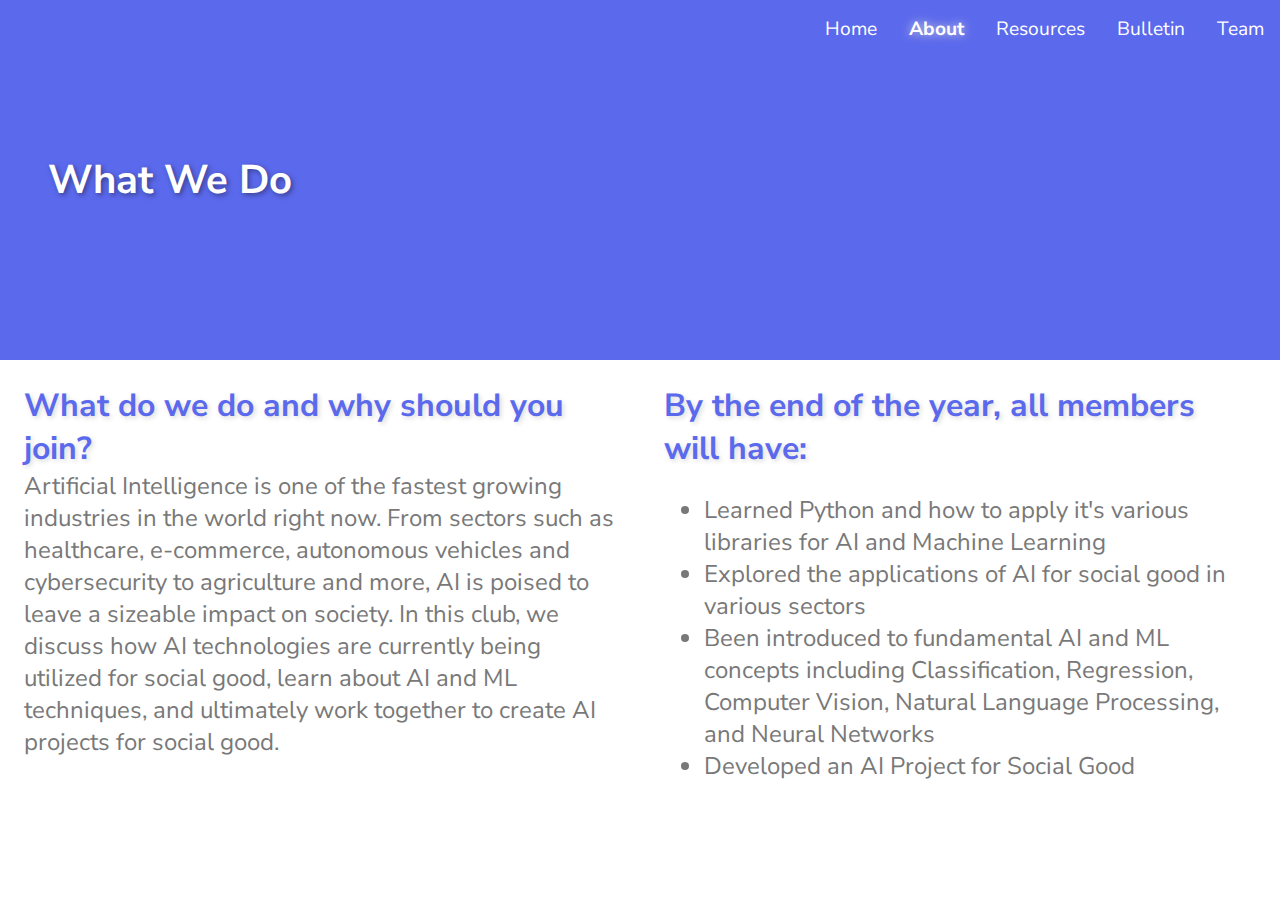
==== commit a8c079c9: "spelling and content additions" ====
--- a/about.html
+++ b/about.html
@@ -11,7 +11,7 @@
       <a href="/">Home</a>
       <a href="/about.html" class="selected">About</a>
       <a href="/resources.html">Resources</a>
-      <a href="/newsletter.html">Newsletter</a>
+      <a href="/newsletter.html">Bulletin</a>
       <a href="/team.html">Team</a>
     </div>
     <div class="content">
